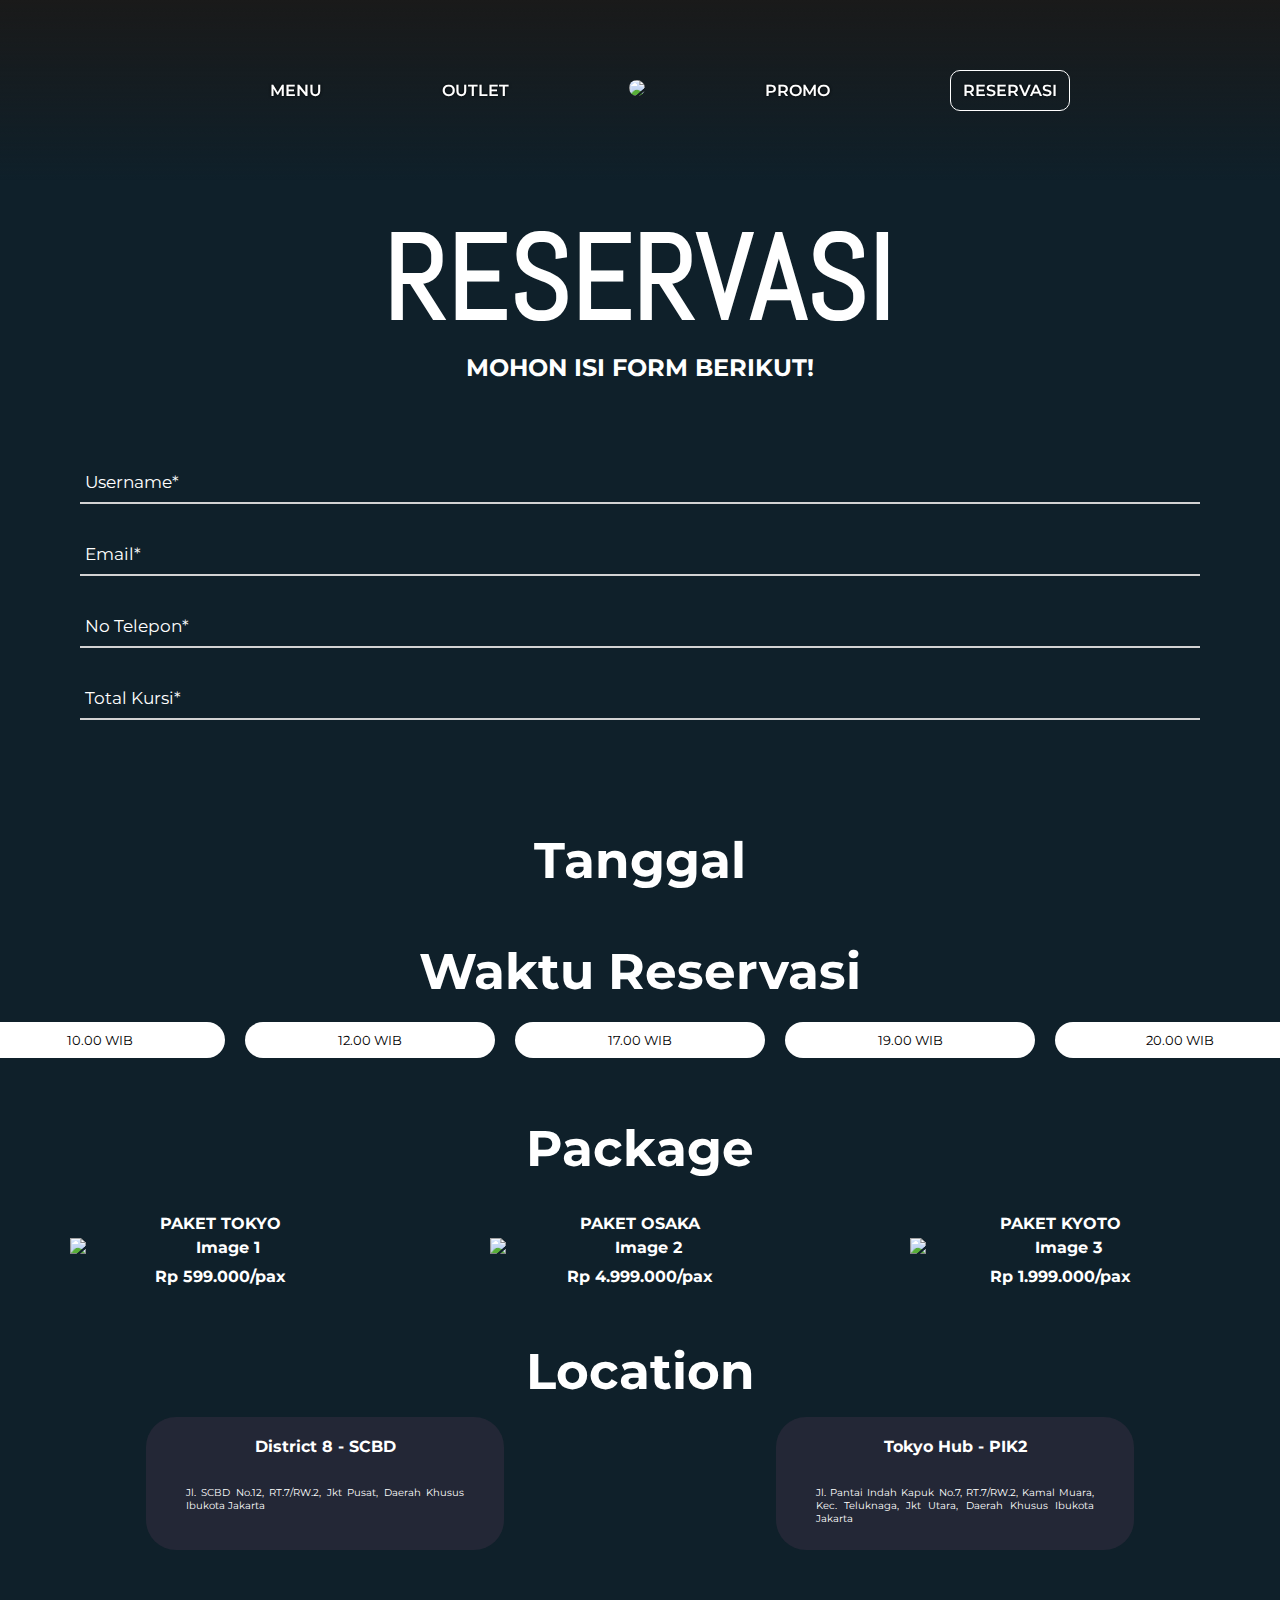
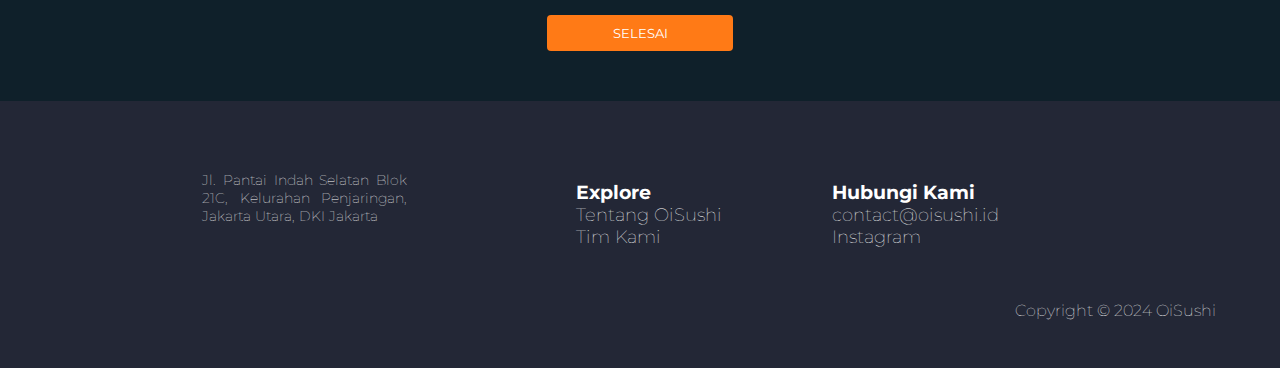
==== reservasi.html @ 13ef4504 "Add files via upload" ====
<!DOCTYPE html>
<html lang="en">
<head>
  <meta charset="UTF-8" />
  <meta name="viewport" content="width=device-width, initial-scale=1.0" />
  <meta http-equiv="X-UA-Compatible" content="IE=edge">
  <link href="https://cdn.jsdelivr.net/npm/bootstrap@5.1.3/dist/css/bootstrap.min.css" rel="stylesheet"

  integrity="sha384-1BmE4kWBq78iYhFldvKuhfTAU6auU8tT94WrHftjDbrCEXSU1oBoqyl2QvZ6jIW3" crossorigin="anonymous">

<script src="https://unpkg.com/sweetalert/dist/sweetalert.min.js"></script>
  <link rel="preconnect" href="https://fonts.googleapis.com" />
  <link rel="preconnect" href="https://fonts.gstatic.com" crossorigin />
  <link href="https://fonts.googleapis.com/css2?family=Abel&display=swap" rel="stylesheet" />
  <link href="https://fonts.googleapis.com/css2?family=Montserrat:ital,wght@0,100..900;1,100..900&display=swap"
    rel="stylesheet" />
  <link
    href="https://fonts.googleapis.com/css2?family=Montserrat+Alternates:ital,wght@0,100;0,200;0,300;0,400;0,500;0,600;0,700;0,800;0,900;1,100;1,200;1,300;1,400;1,500;1,600;1,700;1,800;1,900&display=swap"
    rel="stylesheet" />
  <link href="https://fonts.googleapis.com/css2?family=Skranji:wght@400;700&display=swap" rel="stylesheet" />
  <link rel="preconnect" href="https://fonts.googleapis.com" />
  <link rel="preconnect" href="https://fonts.gstatic.com" crossorigin />
  <link href="https://fonts.googleapis.com/css2?family=Modak&display=swap" rel="stylesheet" />
  <script src="https://kit.fontawesome.com/456c9ea4a9.js" crossorigin="anonymous"></script>
  <link rel="stylesheet" href="styles\reservasi.css" />
  <script src="scripts/reservasi.js" defer></script>
  <title>OiSushi</title>
</head>
<body>
    <!--NAVBAR-->
    <div class="navbar">
      <div class="menu-navbar">
        <a href="menu_tokyo.html">MENU</a>
        <a href="loc.html">OUTLET</a>
        <a id="logo-nav" href="index.html"><img src="assets\main\LOGO_OISUSHINEW.png" /></a>
        <a href="promo.html">PROMO</a>
        <div class="box-reservasi"><a href="reservasi.html">RESERVASI</a></div>
      </div>
    </div>

    <div class="header">
        <h1>RESERVASI</h1>
        
    </div>

    <div class="reservation">
        <h2>MOHON ISI FORM BERIKUT!</h2>
        <div class="contact">
            <div class="contact-box">
                <form>
                    <div class="form-content">
                        <input type="text" id="username" required>
                        <span></span>
                        <label>Username*</label>
                    </div>
                    <div class="form-content">
                        <input type="email" id="email" required>
                        <span></span>
                        <label for="email">Email*</label>
                    </div>
                    <div class="form-content">
                        <input type="text" id="noTelepon" required>
                        <span></span>
                        <label for="noTelepon">No Telepon*</label>
                    </div>
                    <div class="form-content">
                        <input type="number" id="totalKursi" required>
                        <span></span>
                        <label for="totalKursi">Total Kursi*</label>
                    </div>
                </form>
            </div>
        </div>
        
        <!-- TANGGAL -->
        <div class="tanggal">
            <h2> Tanggal</h2>
            <hr>
            <div class="waktu">
                <h2> Waktu Reservasi</h2>
                <div class="buttons">
                    <button>10.00 WIB</button>
                    <button>12.00 WIB</button> 
                    <button>17.00 WIB</button>
                    <button>19.00 WIB</button>
                    <button>20.00 WIB</button>
                </div>
            </div>
        </div>

        <!-- PILIH PAKET -->
        <div class="Paket">
            <h2>Package</h2>
            <div class="Paket-item">
              <div class="sec1">
                <p>PAKET TOKYO</p>
                <img src="assets\reservasi\tokyo.png" alt="Image 1" onclick="selectImage(this)">
                <p>Rp 599.000/pax</p>
              </div>
              <div class="sec2">
                <p>PAKET OSAKA</p>
                <img src="assets\reservasi\osaka.png" alt="Image 2" onclick="selectImage(this)">
                <p>Rp 4.999.000/pax</p>
              </div>
              <div class="sec3">
                <p>PAKET KYOTO</p>
                <img src="assets\reservasi\kyoto.png" alt="Image 3" onclick="selectImage(this)">
                <p>Rp 1.999.000/pax</p>
              </div>
            </div>
          </div>

        <!-- LOKASI -->
        <div class="Lokasi">
            <h2>Location</h2>
            <div class="Lokasi-item">
              <div class="loc1" onclick="selectLocation(this)">
                <b>District 8 - SCBD</b>
                <img src="assets\reservasi\Mask group.png" alt="">
                <div class="notes"><p>Jl. SCBD No.12, RT.7/RW.2, Jkt Pusat, Daerah Khusus Ibukota Jakarta</p></div>
              </div>
              <div class="loc2" onclick="selectLocation(this)">
                <b>Tokyo Hub - PIK2</b>
                <img src="assets\reservasi\Mask group.png" alt="">
                <div class="notes"><p>Jl. Pantai Indah Kapuk No.7, RT.7/RW.2, Kamal Muara, Kec. Teluknaga, Jkt Utara, Daerah Khusus Ibukota Jakarta
                </p></div>
              </div>
            </div>
        </div>
    </div>

    <!-- SUBMIT -->
    <div class="submit">
        <button class="submit-item" onclick="masuk()">SELESAI</button>
    </div>

    <!--FOOTER-->
    <div class="footer">
      <div class="footer-content">
        <div class="logo-text">
          <img class="hidden" src="/assets/main/LOGO_OISUSHINEW.png" />
          <div id="footer-title" class="hidden">
            <span>OI<span id="red-text">SU</span>SHI</span>
          </div>
          <p id="footer-tagline" class="hidden">"Taste Japan's Best"</p>
          <p id="footer-alamat">
            Jl. Pantai Indah Selatan Blok 21C, Kelurahan Penjaringan, Jakarta
            Utara, DKI Jakarta
          </p>
        </div>
        <div class="explore">
          <h3>Explore</h3>
          <a href="tentang.html">Tentang OiSushi<br /></a>
          <a href="timkita_zaki.html">Tim Kami</a>
        </div>
        <div class="hubungi">
          <h3>Hubungi Kami</h3>
          <a href="gmail.com">contact@oisushi.id<br /></a>
          <a href="instagram.com">Instagram</a>
        </div>
      </div>
      <hr />
      <div id="cr-tag">
        <p>Copyright © 2024 OiSushi</p>
      </div>
    </div>
</body>
</html>
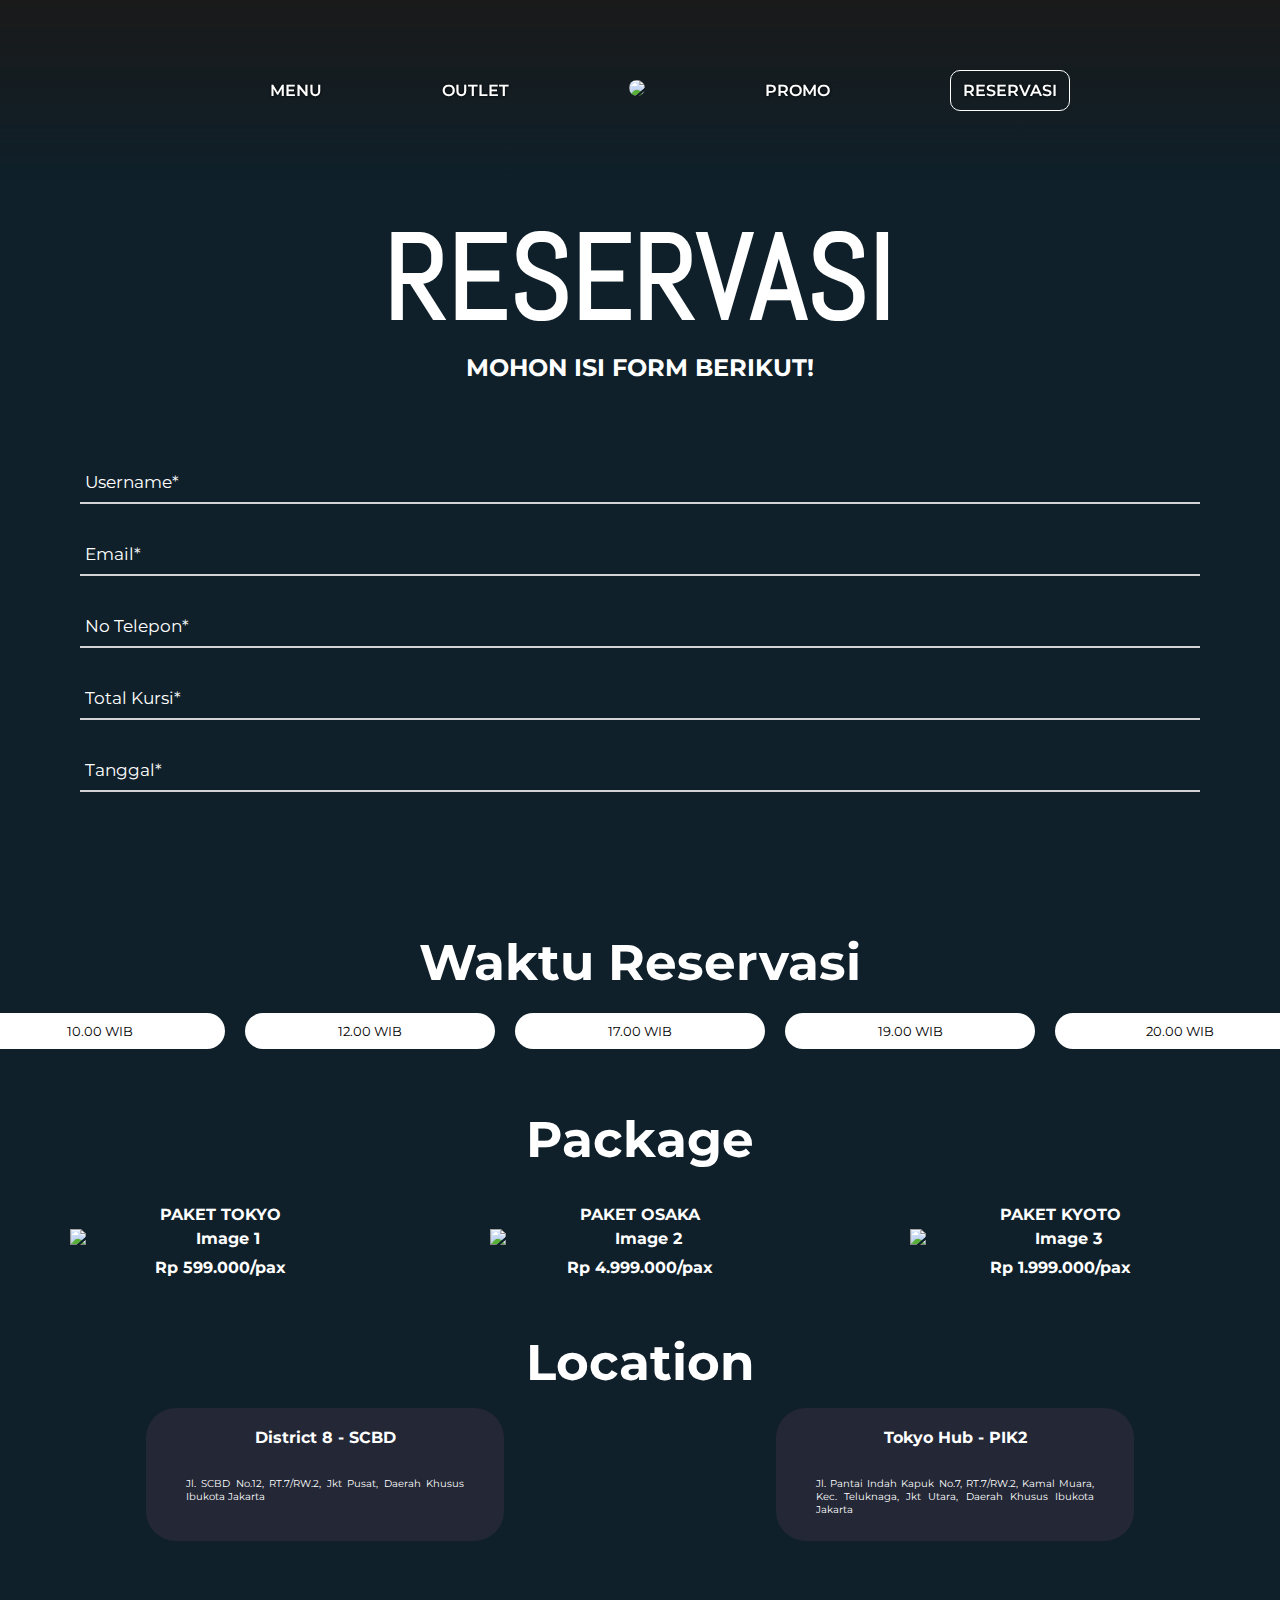
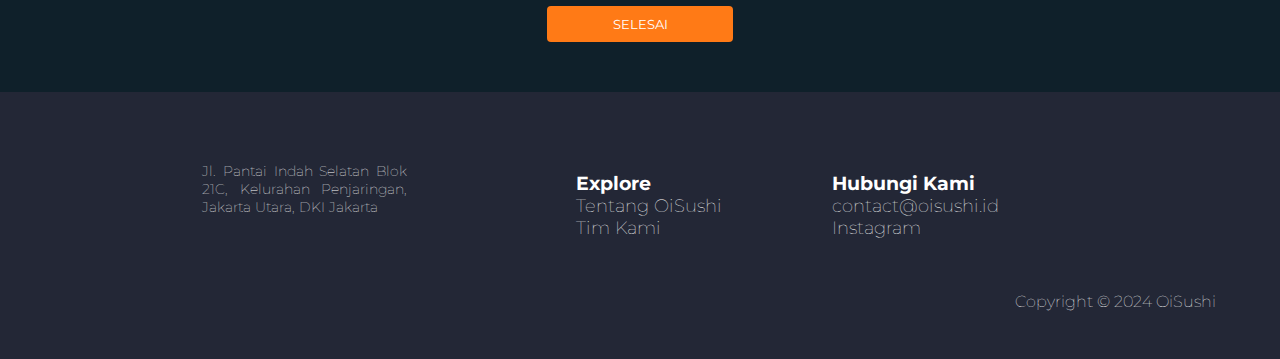
==== commit 1986d40d: "Update reservasi.html" ====
--- a/reservasi.html
+++ b/reservasi.html
@@ -3,12 +3,6 @@
 <head>
   <meta charset="UTF-8" />
   <meta name="viewport" content="width=device-width, initial-scale=1.0" />
-  <meta http-equiv="X-UA-Compatible" content="IE=edge">
-  <link href="https://cdn.jsdelivr.net/npm/bootstrap@5.1.3/dist/css/bootstrap.min.css" rel="stylesheet"
-
-  integrity="sha384-1BmE4kWBq78iYhFldvKuhfTAU6auU8tT94WrHftjDbrCEXSU1oBoqyl2QvZ6jIW3" crossorigin="anonymous">
-
-<script src="https://unpkg.com/sweetalert/dist/sweetalert.min.js"></script>
   <link rel="preconnect" href="https://fonts.googleapis.com" />
   <link rel="preconnect" href="https://fonts.gstatic.com" crossorigin />
   <link href="https://fonts.googleapis.com/css2?family=Abel&display=swap" rel="stylesheet" />
@@ -22,6 +16,12 @@
   <link rel="preconnect" href="https://fonts.gstatic.com" crossorigin />
   <link href="https://fonts.googleapis.com/css2?family=Modak&display=swap" rel="stylesheet" />
   <script src="https://kit.fontawesome.com/456c9ea4a9.js" crossorigin="anonymous"></script>
+  <link href="https://cdn.jsdelivr.net/npm/bootstrap@5.1.3/dist/css/bootstrap.min.css" rel="stylesheet"
+        integrity="sha384-1BmE4kWBq78iYhFldvKuhfTAU6auU8tT94WrHftjDbrCEXSU1oBoqyl2QvZ6jIW3" crossorigin="anonymous">
+  <script src="https://unpkg.com/sweetalert/dist/sweetalert.min.js"></script>
+  <script src="https://cdn.jsdelivr.net/npm/bootstrap@5.1.3/dist/js/bootstrap.bundle.min.js"
+      integrity="sha384-ka7Sk0Gln4gmtz2MlQnikT1wXgYsOg+OMhuP+IlRH9sENBO0LRn5q+8nbTov4+1p"
+        crossorigin="anonymous"></script>
   <link rel="stylesheet" href="styles\reservasi.css" />
   <script src="scripts/reservasi.js" defer></script>
   <title>OiSushi</title>
@@ -30,8 +30,8 @@
     <!--NAVBAR-->
     <div class="navbar">
       <div class="menu-navbar">
-        <a href="menu_tokyo.html">MENU</a>
-        <a href="loc.html">OUTLET</a>
+        <a href="menu.html">MENU</a>
+        <a href="outlet.html">OUTLET</a>
         <a id="logo-nav" href="index.html"><img src="assets\main\LOGO_OISUSHINEW.png" /></a>
         <a href="promo.html">PROMO</a>
         <div class="box-reservasi"><a href="reservasi.html">RESERVASI</a></div>
@@ -68,14 +68,17 @@
                         <span></span>
                         <label for="totalKursi">Total Kursi*</label>
                     </div>
+                    <div class="form-content">
+                      <input type="text" id="tanggal_id" required>
+                      <span></span>
+                      <label for="tanggal_no">Tanggal*</label>
+                  </div>
                 </form>
             </div>
         </div>
         
         <!-- TANGGAL -->
         <div class="tanggal">
-            <h2> Tanggal</h2>
-            <hr>
             <div class="waktu">
                 <h2> Waktu Reservasi</h2>
                 <div class="buttons">
@@ -131,7 +134,7 @@
 
     <!-- SUBMIT -->
     <div class="submit">
-        <button class="submit-item" onclick="masuk()">SELESAI</button>
+        <button class="submit-item" onclick="contoh()">SELESAI</button>
     </div>
 
     <!--FOOTER-->
@@ -165,4 +168,4 @@
       </div>
     </div>
 </body>
-</html>+</html>
